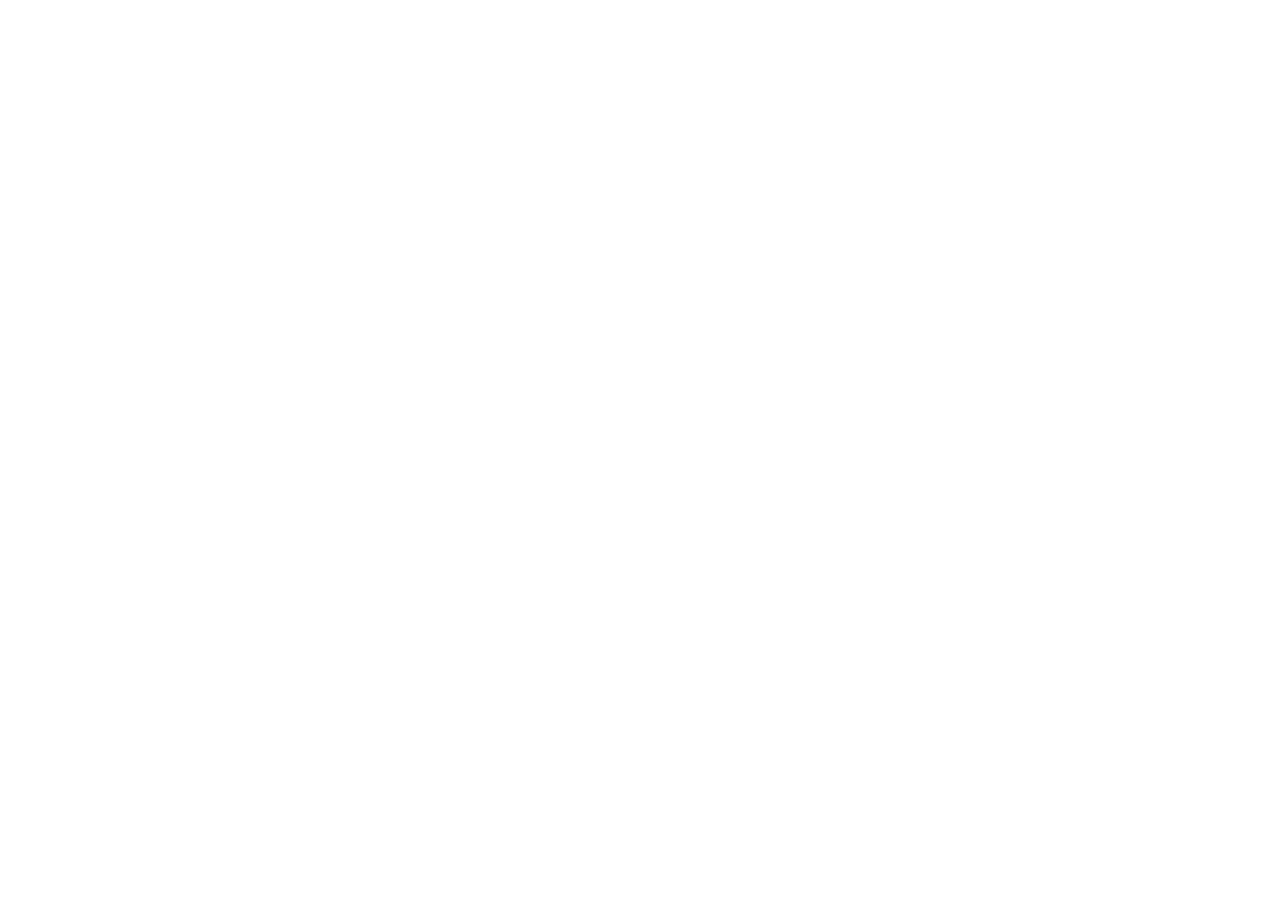
==== index.html @ 7f055e1a "onen a protfolio project and make index.htm also add some favicons" ====
<!DOCTYPE html>
<html lang="en">
    <head>
        <meta charset="UTF-8">
        <meta name="viewport" content="width=picture, initial-scale=1.0"/>
        <meta property="og:title" content="My Portfolio"/>
        <meta property="og:url" content="https://www.myprotfolio.me"/>
        <meta property="og:type" content="article"/>
        <link rel="apple-touch-icon" sizes="180x180" href="assets/apple-touch-icon.png"/>
        <link rel="icon" type="image/png" sizes="16x16" href="assets/favicon-16x16.png"/>
        <link rel="icon" type="image/png" sizes="32x32" href="assets/favicon-32x32.png"/>
        <link rel="icon" type="image/png" sizes="192x192" href="assets/android-chrome-192x192.png"/>
        <title>::: My Portfolio :::</title>
    </head> 
<body>
    
</body>
</html>
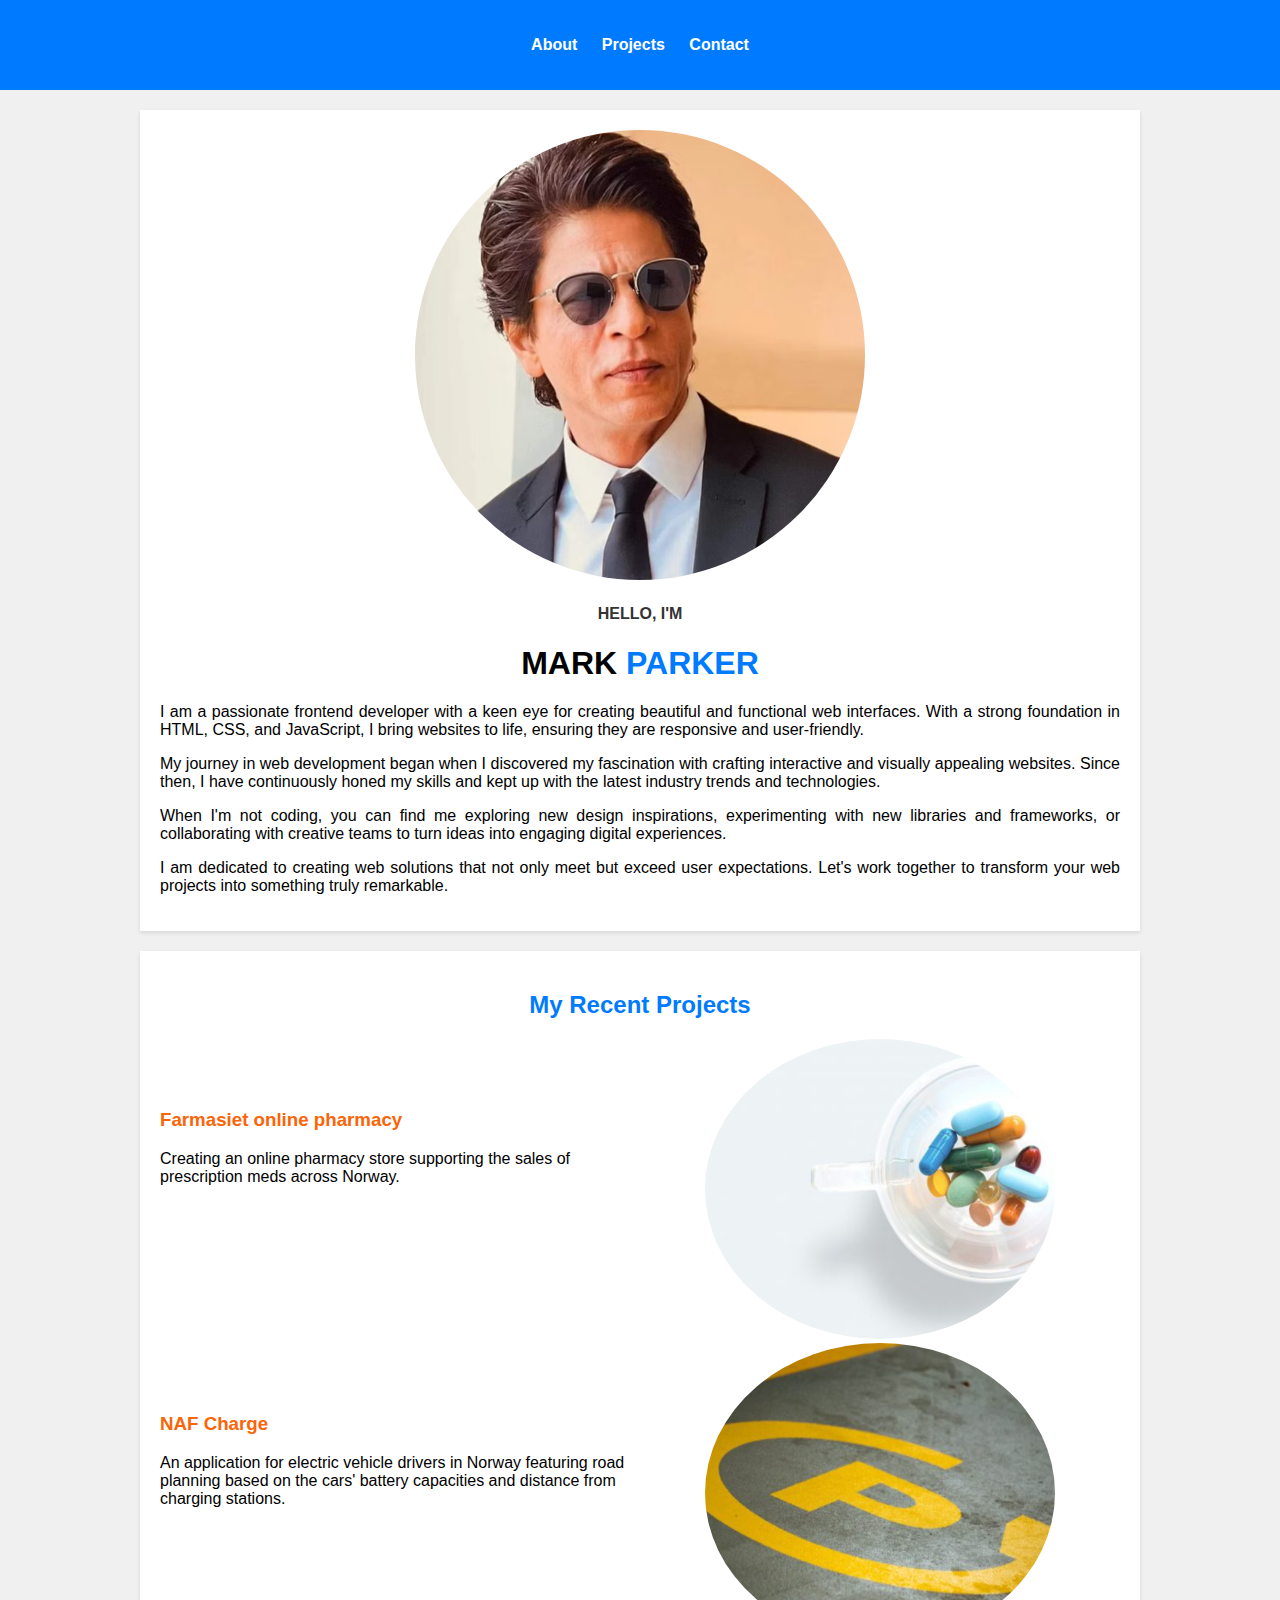
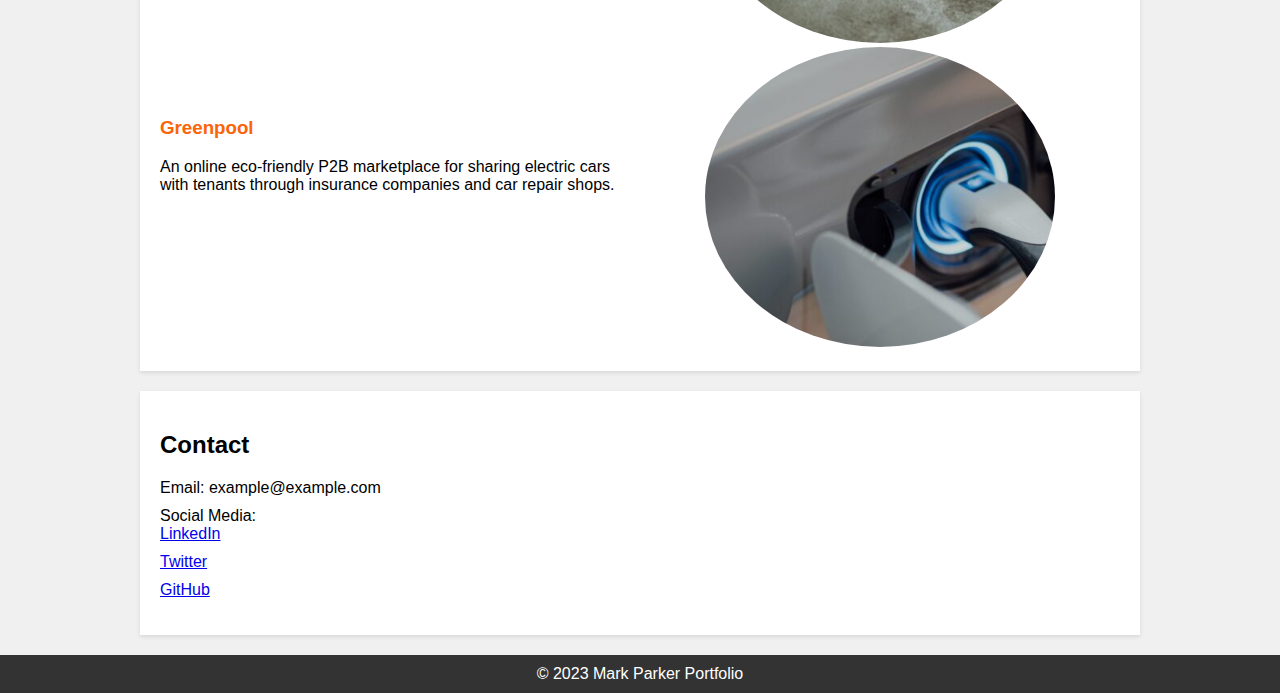
==== commit 3e1bf0f7: "delet some html page and creat some section on index.html page" ====
--- a/index.html
+++ b/index.html
@@ -11,8 +11,77 @@
         <link rel="icon" type="image/png" sizes="32x32" href="assets/favicon-32x32.png"/>
         <link rel="icon" type="image/png" sizes="192x192" href="assets/android-chrome-192x192.png"/>
         <title>::: My Portfolio :::</title>
+        <link href="style.css" rel="stylesheet"/>
     </head> 
-<body>
+    <body>
+        <header>
+            <nav>
+                <ul>
+                    <li><a href="#about">About</a></li>
+                    <li><a href="#projects">Projects</a></li>
+                    <li><a href="#contact">Contact</a></li>
+                </ul>
+            </nav>
+        </header>
+        <div class="container" id="about">
+            <div class="about-section">
+                <img src="assets/profile.png" alt="Profile Image">
+                <h4>HELLO, I'M </h4>
+                <H1>MARK <span>PARKER</span></H1>
+                <p>I am a passionate frontend developer with a keen eye for creating beautiful and functional web interfaces. With a strong foundation in HTML, CSS, and JavaScript, I bring websites to life, ensuring they are responsive and user-friendly.</p>
+                <p>My journey in web development began when I discovered my fascination with crafting interactive and visually appealing websites. Since then, I have continuously honed my skills and kept up with the latest industry trends and technologies.</p>
+                <p>When I'm not coding, you can find me exploring new design inspirations, experimenting with new libraries and frameworks, or collaborating with creative teams to turn ideas into engaging digital experiences.</p>
+                <p>I am dedicated to creating web solutions that not only meet but exceed user expectations. Let's work together to transform your web projects into something truly remarkable.</p>
+            </div>
+        </div>
     
-</body>
-</html>+        <div class="container" id="projects">
+            <div class="projects-section">
+                <h2>My Recent Projects</h2>
+                <div class="projects-left">
+                    <h3>Farmasiet online pharmacy</h3>
+                    <p>Creating an online pharmacy store supporting the sales of prescription meds across Norway.</p>
+                </div>
+                <div class="projects-right">
+                    <img src="assets/project1.PNG" alt="Profile Image">
+                </div>
+                
+                <div class="projects-left">
+                    <h3>NAF Charge</h3>
+                    <p>An application for electric vehicle drivers in Norway featuring road planning based on the cars' battery capacities and distance from charging stations.</p>
+                </div>
+                <div class="projects-right">
+                    <img src="assets/project2.PNG" alt="Profile Image">
+                </div>
+                
+                <div class="projects-left">
+                    <h3>Greenpool</h3>
+                    <p> An online eco-friendly P2B marketplace for sharing electric cars with tenants through insurance companies and car repair shops.</p>
+                </div>
+                <div class="projects-right">
+                    <img src="assets/project3.PNG" alt="Profile Image">
+                </div>
+            </div>
+        </div>
+    
+        <div class="container" id="contact">
+            <div class="contact-section">
+                <h2>Contact</h2>
+                <ul>
+                    <li>Email: example@example.com</li>
+                    <li>Social Media:
+                        <ul>
+                            <li><a href="#">LinkedIn</a></li>
+                            <li><a href="#">Twitter</a></li>
+                            <li><a href="#">GitHub</a></li>
+                        </ul>
+                    </li>
+                </ul>
+            </div>
+        </div>
+    
+        <footer>
+            &copy; 2023 Mark Parker Portfolio
+        </footer>
+    </body>
+</html>
--- a/style.css
+++ b/style.css
@@ -0,0 +1,122 @@
+/* Basic styles for the body */
+body {
+    font-family: Arial, sans-serif;
+    background-color: #f0f0f0;
+    margin: 0;
+    padding: 0;
+    }
+/* Header styles */
+header {
+    background-color: #007BFF;
+    color: #fff;
+    text-align: center;
+    padding: 20px;
+    }
+header h1 {
+    font-size: 36px;
+    margin: 0;
+    }  
+/* Navigation menu styles */
+nav ul {
+     list-style-type: none;
+     padding: 0;
+    }
+nav ul li {
+    display: inline;
+    margin-right: 20px;
+   }
+nav ul li:last-child {
+    margin-right: 0;
+    }
+nav ul li a {
+    text-decoration: none;
+    color: #fff;
+    font-weight: bold;
+}
+/* Main container styles */
+.container {
+    max-width: 960px;
+    margin: 20px auto;
+    padding: 20px;
+    background-color: #fff;
+    box-shadow: 0 2px 4px rgba(0, 0, 0, 0.1);
+        }
+        
+/* About section styles */
+.about-section {
+    text-align: center;
+    }
+.about-section img {
+    width: 450px;
+    height: 450px;
+    border-radius: 50%;
+    object-fit: cover;
+}
+.about-section h4 {
+    color:#333;
+}
+.about-section h1 {
+    color:black;
+}
+.about-section h1 span {
+    color:#007BFF;
+}
+.about-section p {
+    text-align: justify;
+    color:black;
+}
+
+/* Projects section styles */
+.projects-section {
+    margin-top: 20px;
+}
+.projects-section h2 {
+    font-size: 24px;
+    text-align: center;
+    color: #007BFF;
+}
+.projects-left {
+    float: left;
+    width: 480px;
+    height: auto;
+}
+.projects-left h3 {
+    margin-top: 70px;;
+    font-weight: bold;
+    color: rgb(251, 100, 7);
+}
+.projects-right {
+    margin-left: 65px;
+    display:inline;
+    text-align: center;
+    width:480px;
+    height:auto;
+}
+.projects-right img{
+ width:350px;
+ height:300px;
+ border-radius: 50%;
+ object-fit: cover;
+}
+
+/* Contact section styles */
+.contact-section {
+    margin-top: 20px;
+}
+
+.contact-section ul {
+    list-style-type: none;
+    padding-left: 0;
+}
+
+.contact-section ul li {
+    margin-bottom: 10px;
+}
+
+/* Footer styles */
+footer {
+    text-align: center;
+    padding: 10px;
+    background-color: #333;
+    color: #fff;
+}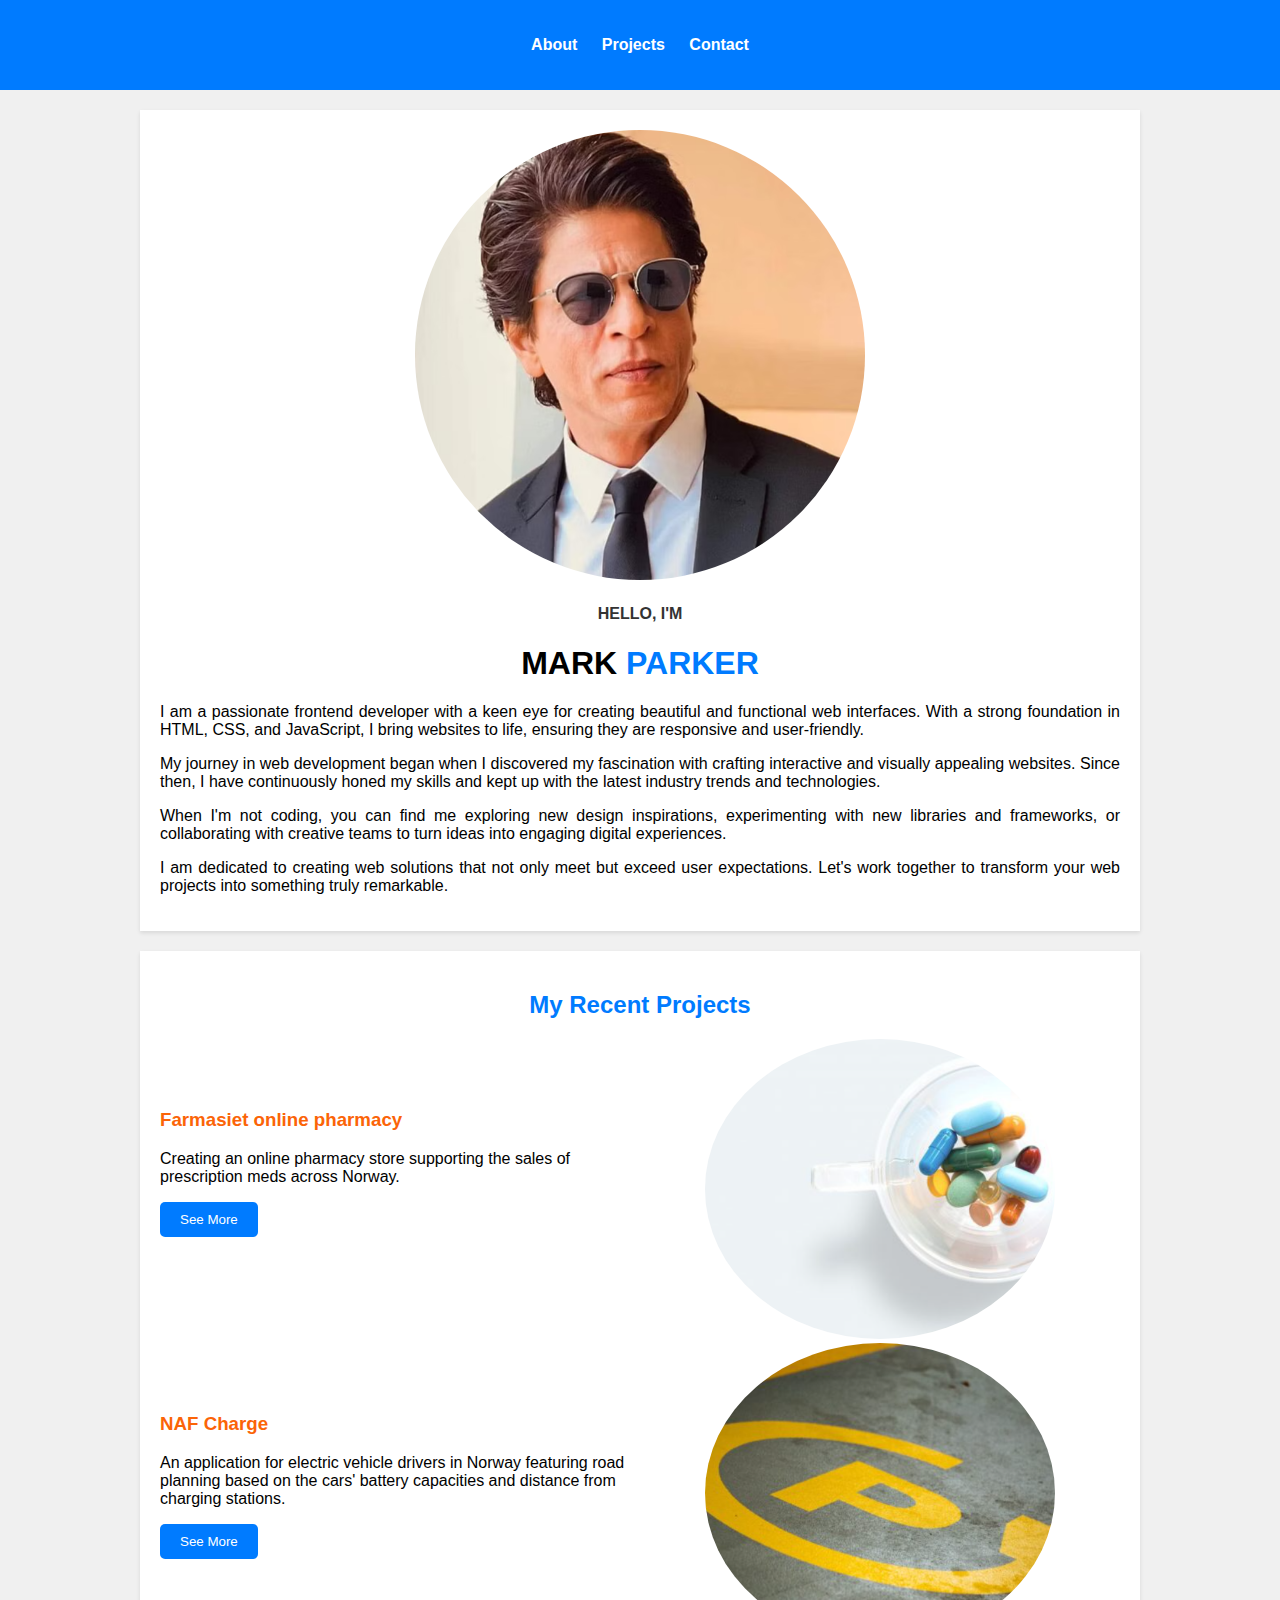
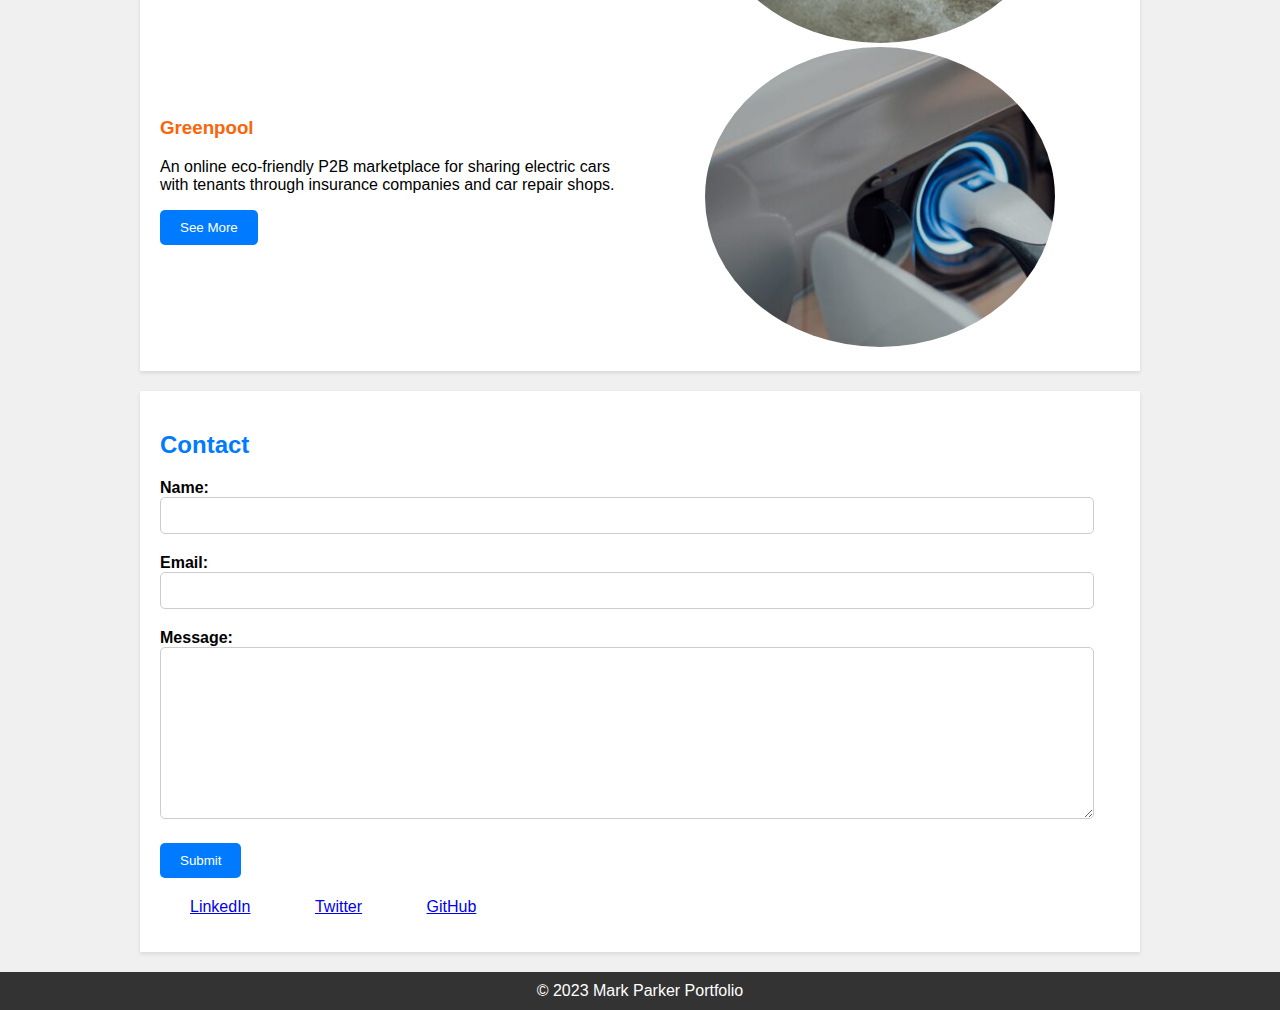
==== commit 243600e1: "add contact Form. also change style.css" ====
--- a/index.html
+++ b/index.html
@@ -14,6 +14,7 @@
         <link href="style.css" rel="stylesheet"/>
     </head> 
     <body>
+        <!-- :::: Header Section ::::-->
         <header>
             <nav>
                 <ul>
@@ -23,6 +24,7 @@
                 </ul>
             </nav>
         </header>
+         <!-- :::: About Section ::::-->
         <div class="container" id="about">
             <div class="about-section">
                 <img src="assets/profile.png" alt="Profile Image">
@@ -34,13 +36,14 @@
                 <p>I am dedicated to creating web solutions that not only meet but exceed user expectations. Let's work together to transform your web projects into something truly remarkable.</p>
             </div>
         </div>
-    
+         <!-- :::: Projects Section ::::-->
         <div class="container" id="projects">
             <div class="projects-section">
                 <h2>My Recent Projects</h2>
                 <div class="projects-left">
                     <h3>Farmasiet online pharmacy</h3>
                     <p>Creating an online pharmacy store supporting the sales of prescription meds across Norway.</p>
+                    <button class="see-more">See More</button>
                 </div>
                 <div class="projects-right">
                     <img src="assets/project1.PNG" alt="Profile Image">
@@ -49,6 +52,7 @@
                 <div class="projects-left">
                     <h3>NAF Charge</h3>
                     <p>An application for electric vehicle drivers in Norway featuring road planning based on the cars' battery capacities and distance from charging stations.</p>
+                    <button class="see-more">See More</button>
                 </div>
                 <div class="projects-right">
                     <img src="assets/project2.PNG" alt="Profile Image">
@@ -57,29 +61,37 @@
                 <div class="projects-left">
                     <h3>Greenpool</h3>
                     <p> An online eco-friendly P2B marketplace for sharing electric cars with tenants through insurance companies and car repair shops.</p>
+                    <button class="see-more">See More</button>
                 </div>
                 <div class="projects-right">
                     <img src="assets/project3.PNG" alt="Profile Image">
                 </div>
             </div>
         </div>
-    
+        <!-- :::: Contact Section ::::-->
         <div class="container" id="contact">
             <div class="contact-section">
                 <h2>Contact</h2>
+                <form>
+                    <label for="name">Name:</label>
+                    <input type="text" id="name" name="name" required>
+        
+                    <label for="email">Email:</label>
+                    <input type="email" id="email" name="email" required>
+        
+                    <label for="message">Message:</label>
+                    <textarea id="message" name="message" required></textarea>
+        
+                    <input type="submit" value="Submit">
+                </form>
                 <ul>
-                    <li>Email: example@example.com</li>
-                    <li>Social Media:
-                        <ul>
-                            <li><a href="#">LinkedIn</a></li>
-                            <li><a href="#">Twitter</a></li>
-                            <li><a href="#">GitHub</a></li>
-                        </ul>
-                    </li>
+                    <li><a href="#">LinkedIn</a></li>
+                    <li><a href="#">Twitter</a></li>
+                    <li><a href="#">GitHub</a></li>
                 </ul>
             </div>
         </div>
-    
+        <!-- :::: Footer Section ::::-->
         <footer>
             &copy; 2023 Mark Parker Portfolio
         </footer>
--- a/style.css
+++ b/style.css
@@ -98,19 +98,74 @@
  border-radius: 50%;
  object-fit: cover;
 }
-
+.see-more{
+    background-color: #007BFF;
+    color: #fff;
+    padding: 10px 20px;
+    border: none;
+    border-radius: 5px;
+    cursor: pointer;
+}
+.see-more:hover {
+    background-color: #0056b3;
+}
 /* Contact section styles */
 .contact-section {
     margin-top: 20px;
+}
+.contact-section h2{
+    color:#007BFF;
 }
 
 .contact-section ul {
     list-style-type: none;
     padding-left: 0;
+    margin-top:20px;
 }
 
 .contact-section ul li {
-    margin-bottom: 10px;
+    text-align: center;
+    display: inline;
+    padding:20px;
+    margin:10px;
+}
+
+ /* Form styles */
+form {
+    margin-top: 20px;
+}
+
+label {
+    font-weight: bold;
+}
+
+input[type="text"],
+input[type="email"],
+textarea {
+    width: 95%;
+    padding: 10px;
+    margin-bottom: 20px;
+    border: 1px solid #ccc;
+    border-radius: 5px;
+}
+
+textarea {
+    height: 150px;
+}
+
+/* Submit button styles */
+input[type="submit"] {
+    background-color: #007BFF;
+    color: #fff;
+    border: none;
+    padding: 10px 20px;
+    border-radius: 5px;
+    cursor: pointer;
+}
+
+/* Submit button hover effect */
+input[type="submit"]:hover {
+    background-color: #0056b3;
 }
 
 /* Footer styles */
